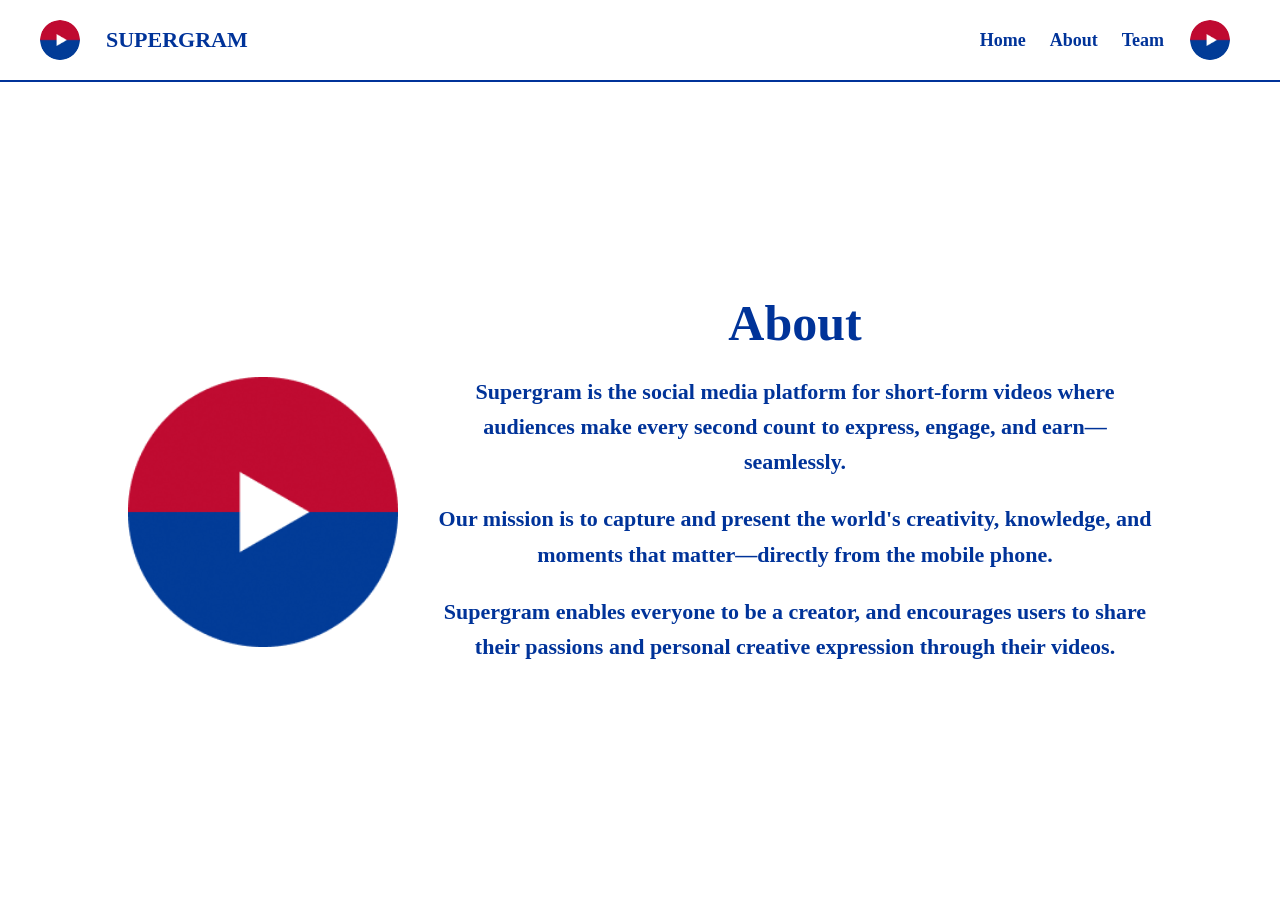
==== about.html @ fcc71a98 "Add files via upload" ====
<!DOCTYPE html>
<html lang="en">
<head>
  <meta charset="UTF-8">
  <meta name="viewport" content="width=device-width, initial-scale=1.0">
  <title>About - Supergram</title>
  <style>
body {
      margin: 0;
      font-family: "Georgia", serif;
      background: #fff;
      color: #0a3a82;
    }
    /* header */
  .navbar {
    padding: 20px 40px;
    border-bottom: 2px solid #003399;
    background: #fff; 
      position: sticky;
  top: 0;
  z-index: 1000; 
  justify-content: space-between;
  align-items: center;
  display: flex;

  }

  .nav-left, .nav-right {
    display: flex;
    align-items: center;
    gap: 16px;
  }

  .logo {
    width: 40px;
    height: 40px;
    border-radius: 50%;
    margin-right: 10px;
  }

  .brand {
    font-size: 22px;
    font-weight: 700;
    color: #003399;
  }

  nav a {
    font-size: 18px;
    font-weight: 600;
    color: #003399;
    margin: 0 10px;
    text-decoration: none;
  }

  nav a:hover {
    text-decoration: underline;
  }


    /* about section */
    .about {
      width: 80%;
      height: 90vh;
      margin: 0 auto;
      background: #fff;
      display: flex;
      flex-direction: column;
      justify-content: center;
      align-items: center;
      text-align: center;
    }

    .about-container {
      display: flex;
      align-items: center;
      gap: 40px;
      flex-wrap: wrap;
    }

    .about-logo img {
      width: 270px;
      height: auto;
      display: block;
      margin-top: 50px;
    }

    .about-text {
      flex: 1;
      color: #003399; 
    }

    .about-text h2 {
      font-size: 50px;
      font-weight: 700;
      color: #003399;
      text-align: center;
margin: 0;
    }

    .about-text p {
      font-size: 22px;
      font-weight: 600;
      line-height: 1.6;
      margin-bottom: 16px;
      color: #003399; 

    }

    .about-text strong {
      color: #003399;
    }

    /* Responsive */
    @media (max-width: 768px) {
      .about {
        width: 90%;
        height: 100vh;
        padding: 40px 0 120px 0;
      }
      .about-container {
        flex-direction: column;
        text-align: center;
      }
      .about-text {
        text-align: center;
      }
    }


/* header */
@media (max-width: 768px) {
  .header {
    flex-direction: column;       /* stack logo + nav */
    align-items: center;
    padding: 15px;
    gap: 10px;
  }

  .nav-left img,
  .nav-right img {
    width: 40px;
    height: 40px;
  }

  .nav-right nav {
    display: flex;
    flex-direction: column;       /* stack links */
    gap: 12px;
    text-align: center;
  }

  .nav-right nav a {
    padding: 8px 0;
    width: 100%;
    border-bottom: 1px solid #ddd;
  }

  .nav-right nav a:last-child {
    border-bottom: none;
  }
}

  </style>
</head>
<body>

  <header class="navbar">
  <a href="./index.html" class="nav-left" style="text-decoration: none;">
    <img src="src/images/logo.png" alt="Logo" class="logo">
    <span class="brand">SUPERGRAM</span>
    </a>

  <div class="nav-right">
    <nav>
      <a href="./index.html">Home</a>
      <a href="./about.html">About</a>
      <a href="./team.html">Team</a>
    </nav>
    <img src="src/images/logo.png" alt="Logo Right" class="logo">
  </div>
</header>

  <section class="about">
    <div class="about-container">
      <!-- Left: Logo -->
      <div class="about-logo">
        <img src="src/images/logo.png" alt="Supergram Logo">
      </div>

      <!-- Right: Content -->
      <div class="about-text">
        <h2>About</h2>
        <p>
          <strong>Supergram</strong> is the social media platform for short-form
          videos where audiences make every second count to
          express, engage, and earn— seamlessly.
        </p>
        <p>
          Our mission is to capture and present the world's
          creativity, knowledge, and moments that matter—directly
          from the mobile phone.
        </p>
        <p>
          Supergram enables everyone to be a creator, and
          encourages users to share their passions and personal
          creative expression through their videos.
        </p>
      </div>
    </div>
  </section>

</body>
</html>
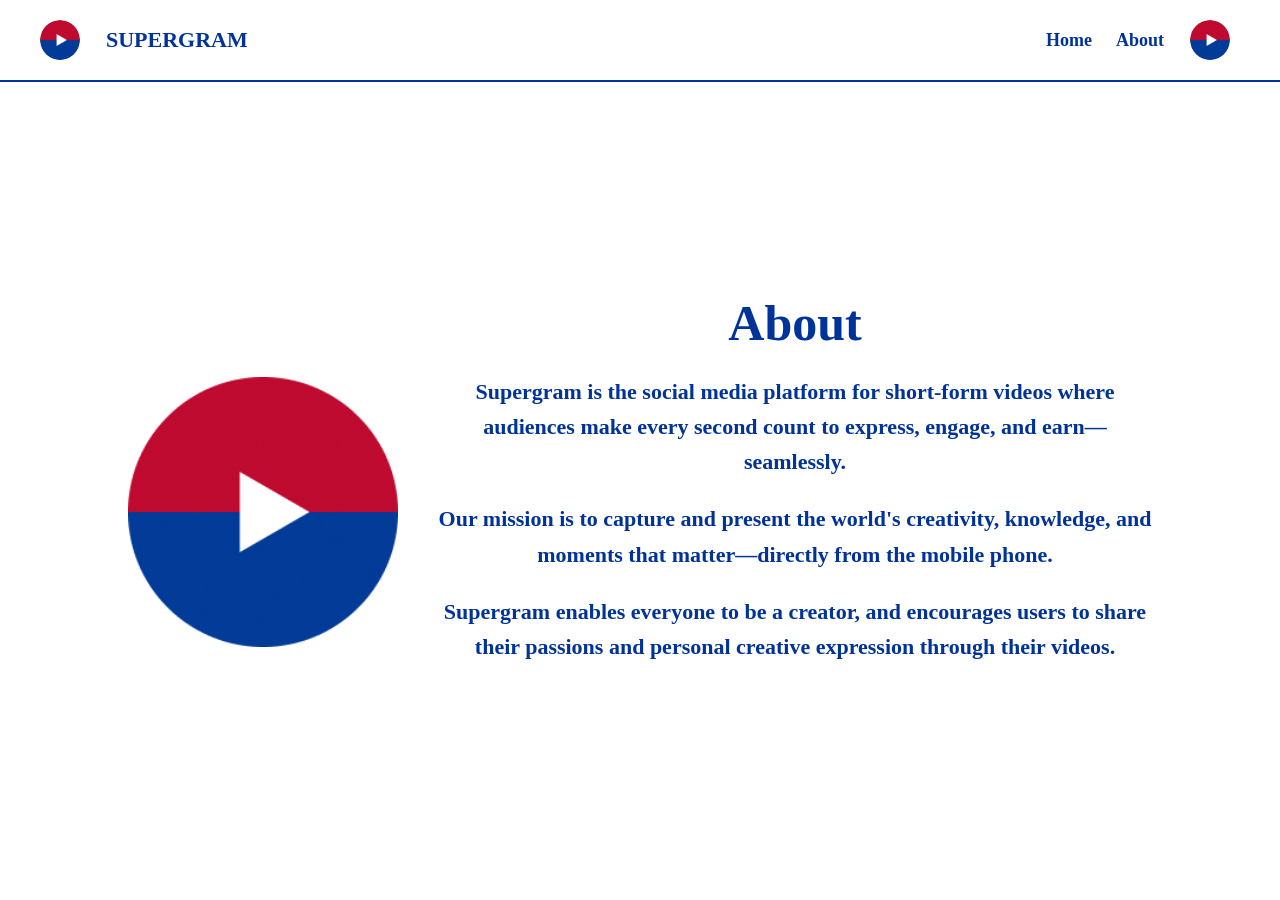
==== commit 763d7484: "Update about.html" ====
--- a/about.html
+++ b/about.html
@@ -174,7 +174,6 @@
     <nav>
       <a href="./index.html">Home</a>
       <a href="./about.html">About</a>
-      <a href="./team.html">Team</a>
     </nav>
     <img src="src/images/logo.png" alt="Logo Right" class="logo">
   </div>
